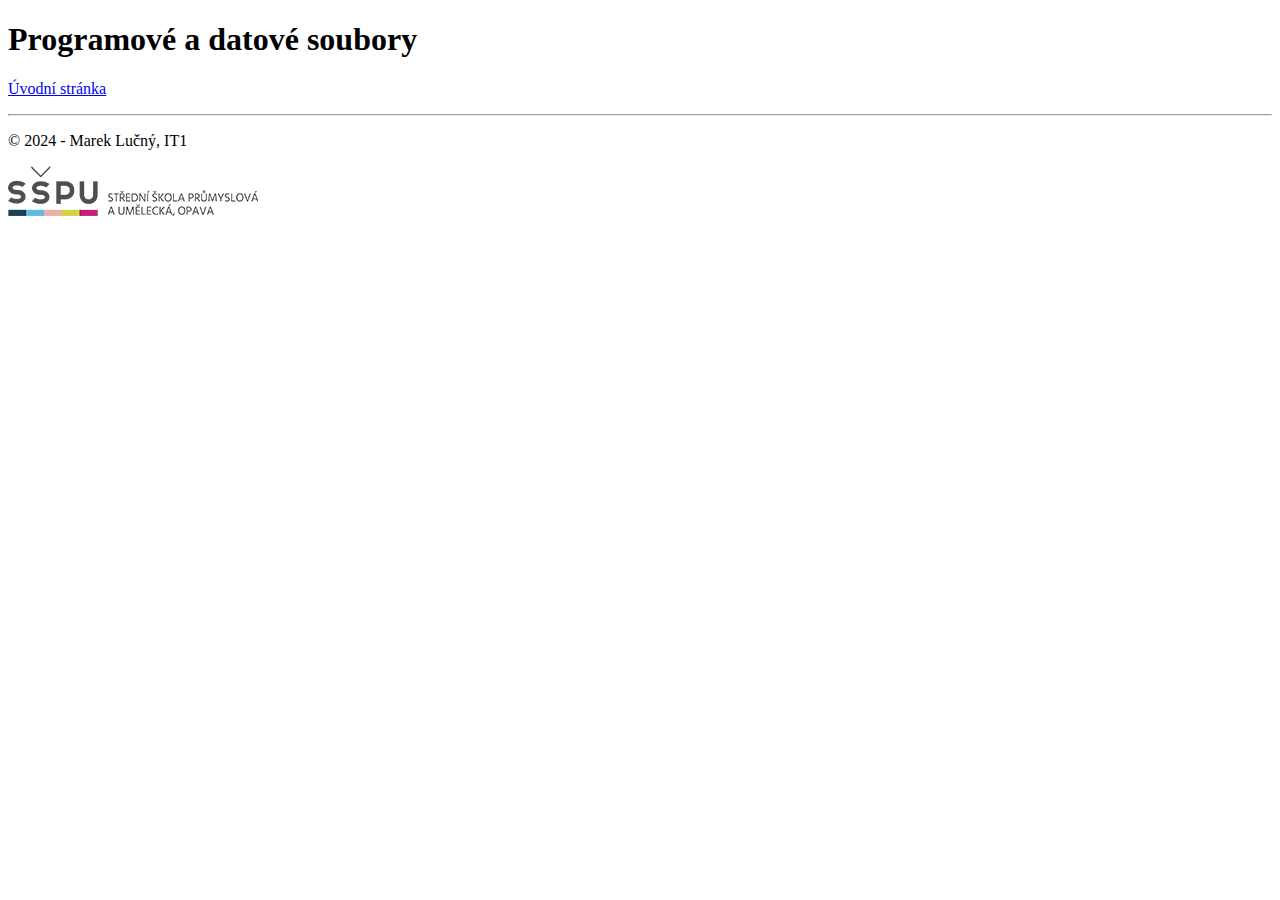
==== a/index.html @ e668b0b9 "Add files via upload" ====
<!DOCTYPE html>
<html lang="cs">
<head>
    <meta charset="UTF-8">
    <meta name="viewport" content="width=device-width, initial-scale=1.0">
    <title>Programové a datové soubory</title>
</head>
<body>
    <header>
        <h1>Programové a datové soubory</h1>
        <p><a href="../index.html">Úvodní stránka</a></p>
    </header>
    <main>

    </main>
    <footer>
        <hr>
        <p>&copy; 2024 - Marek Lučný, IT1</p>
        <p><img src="../img/skola-logo.png" alt="Školní logo"></p>
    </footer>
</body>
</html>
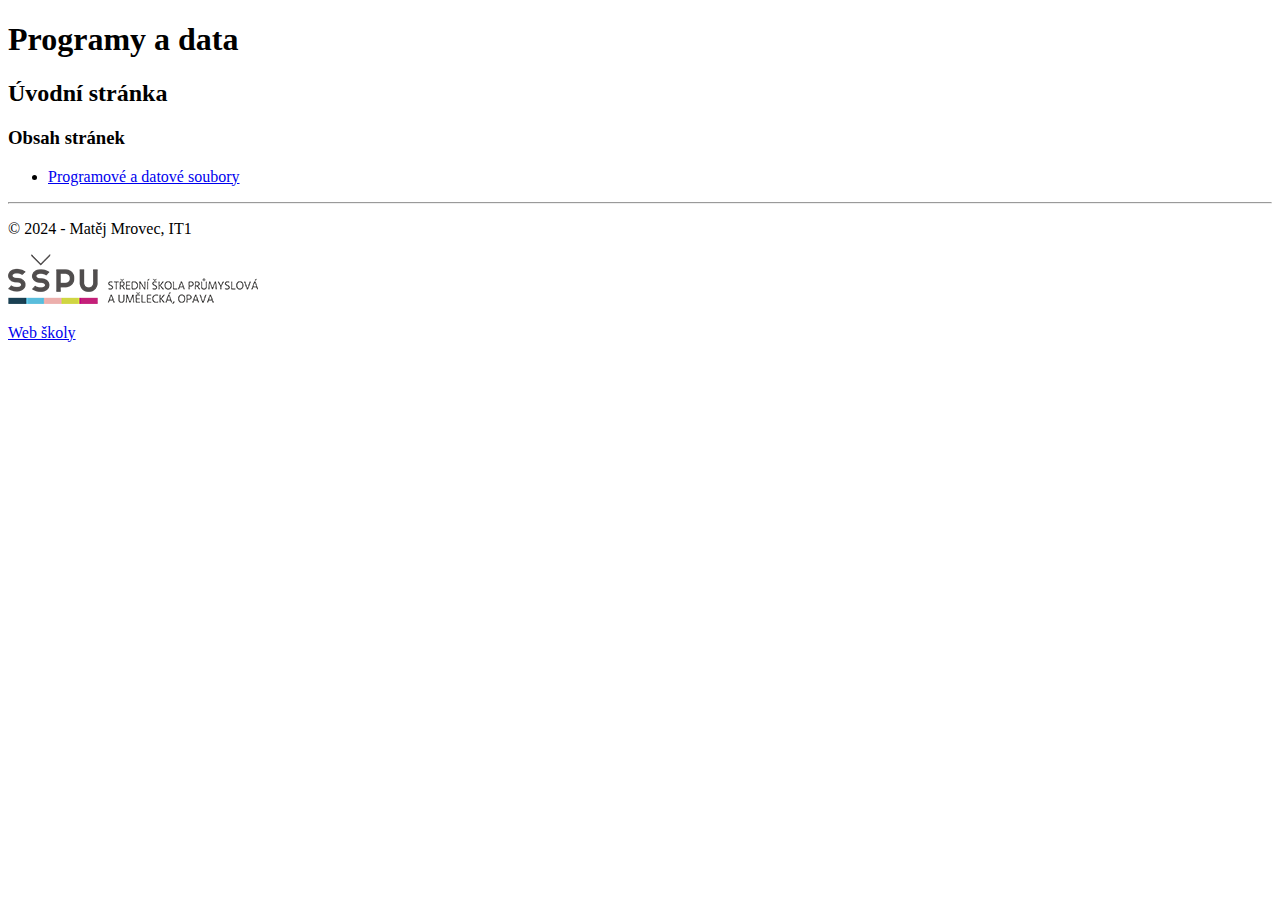
==== commit 71467266: "Add files via upload" ====
--- a/a/index.html
+++ b/a/index.html
@@ -1,22 +1,25 @@
 <!DOCTYPE html>
 <html lang="cs">
+
 <head>
     <meta charset="UTF-8">
     <meta name="viewport" content="width=device-width, initial-scale=1.0">
-    <title>Programové a datové soubory</title>
+    <title>Programy a data | Úvodní stránka</title>
 </head>
+
 <body>
-    <header>
-        <h1>Programové a datové soubory</h1>
-        <p><a href="../index.html">Úvodní stránka</a></p>
-    </header>
-    <main>
-
-    </main>
+    <h1>Programy a data</h1>
+    <h2>Úvodní stránka</h2>
+    <h3>Obsah stránek</h3>
+    <ul>
+        <li><a href="./a/index.html">Programové a datové soubory</a></li>
+    </ul>
     <footer>
         <hr>
-        <p>&copy; 2024 - Marek Lučný, IT1</p>
-        <p><img src="../img/skola-logo.png" alt="Školní logo"></p>
+        <p>&copy; 2024 - Matěj Mrovec, IT1</p>
+        <p><a href="https://www.sspu-opava.cz" target="_blank"><img src="../img/skola-logo.png" alt="Logo školy"></a></p>
+        <p><a href="https://www.sspu-opava.cz" target="_blank">Web školy</a></p>
     </footer>
 </body>
+
 </html>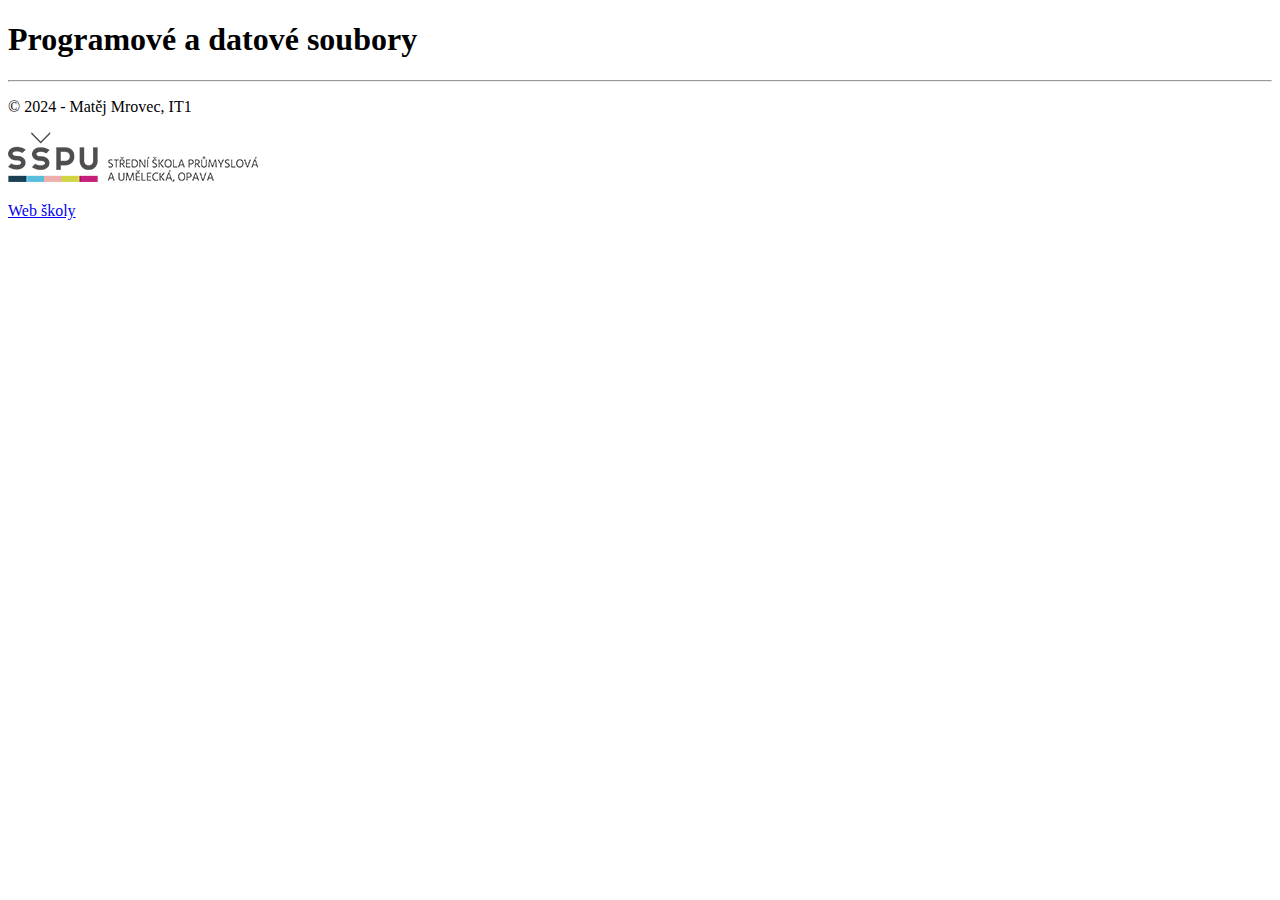
==== commit 68c5bbe5: "Add files via upload" ====
--- a/a/index.html
+++ b/a/index.html
@@ -1,25 +1,23 @@
 <!DOCTYPE html>
-<html lang="cs">
-
+<html lang="en">
 <head>
     <meta charset="UTF-8">
     <meta name="viewport" content="width=device-width, initial-scale=1.0">
-    <title>Programy a data | Úvodní stránka</title>
+    <title> Programové a datové soubory</title>
 </head>
+<body>
+    <header>
+<h1> Programové a datové soubory</h1>
+<p><a href="../index.html"></a></p>
+    </header>
+    <main>
 
-<body>
-    <h1>Programy a data</h1>
-    <h2>Úvodní stránka</h2>
-    <h3>Obsah stránek</h3>
-    <ul>
-        <li><a href="./a/index.html">Programové a datové soubory</a></li>
-    </ul>
+    </main>
     <footer>
-        <hr>
-        <p>&copy; 2024 - Matěj Mrovec, IT1</p>
-        <p><a href="https://www.sspu-opava.cz" target="_blank"><img src="../img/skola-logo.png" alt="Logo školy"></a></p>
-        <p><a href="https://www.sspu-opava.cz" target="_blank">Web školy</a></p>
+<hr>
+<p>&copy; 2024 - Matěj Mrovec, IT1</p>
+<p><a href="https://www.sspu-opava.cz" target="_blank"><img src="../img/skola-logo.png" alt="Logo školy"></a></p>
+<p><a href="https://www.sspu-opava.cz" target="_blank">Web školy</a></p>
     </footer>
 </body>
-
 </html>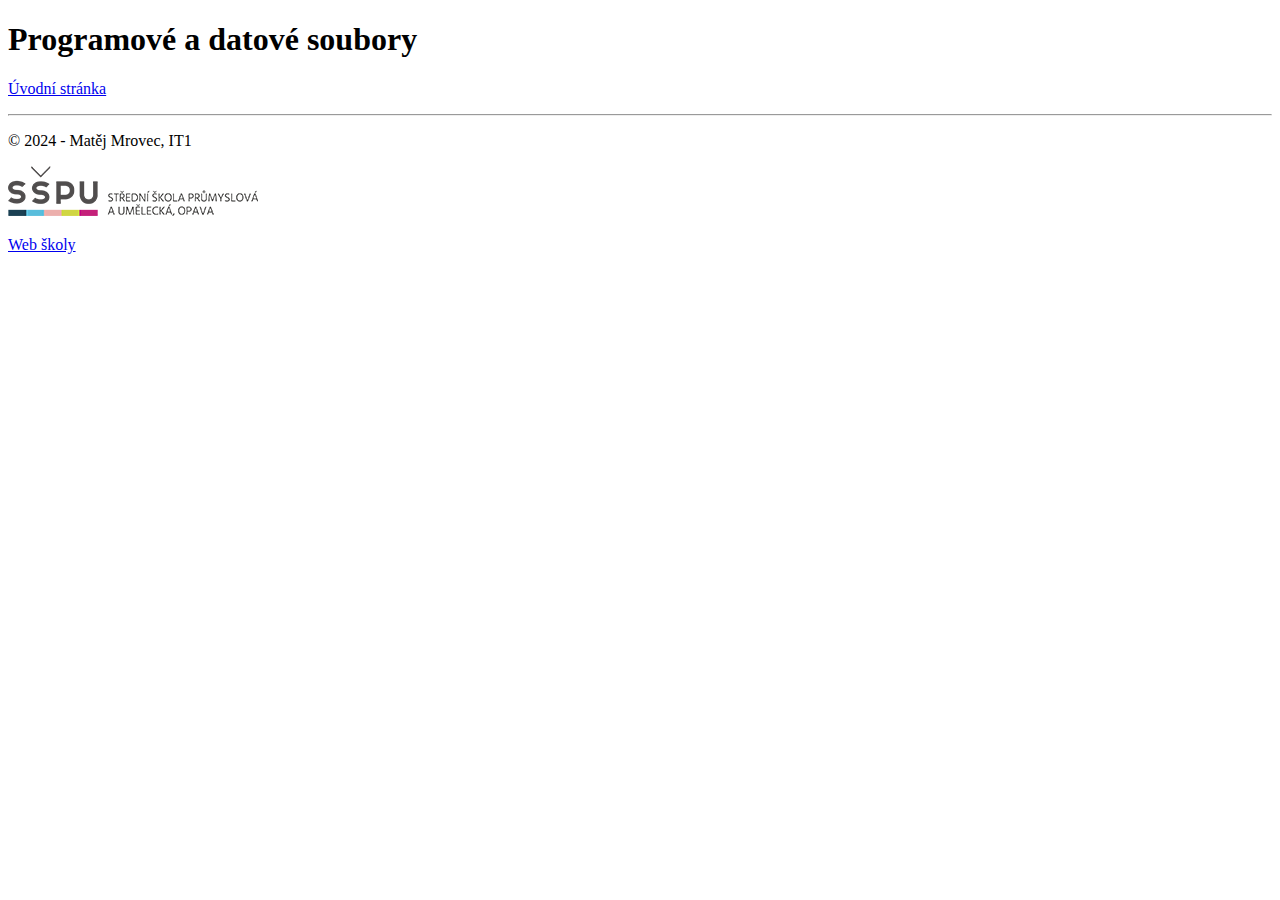
==== commit 9172d7fe: "Update index.html" ====
--- a/a/index.html
+++ b/a/index.html
@@ -8,7 +8,7 @@
 <body>
     <header>
 <h1> Programové a datové soubory</h1>
-<p><a href="../index.html"></a></p>
+<p><a href="../index.html">Úvodní stránka</a></p>
     </header>
     <main>
 
@@ -20,4 +20,4 @@
 <p><a href="https://www.sspu-opava.cz" target="_blank">Web školy</a></p>
     </footer>
 </body>
-</html>+</html>
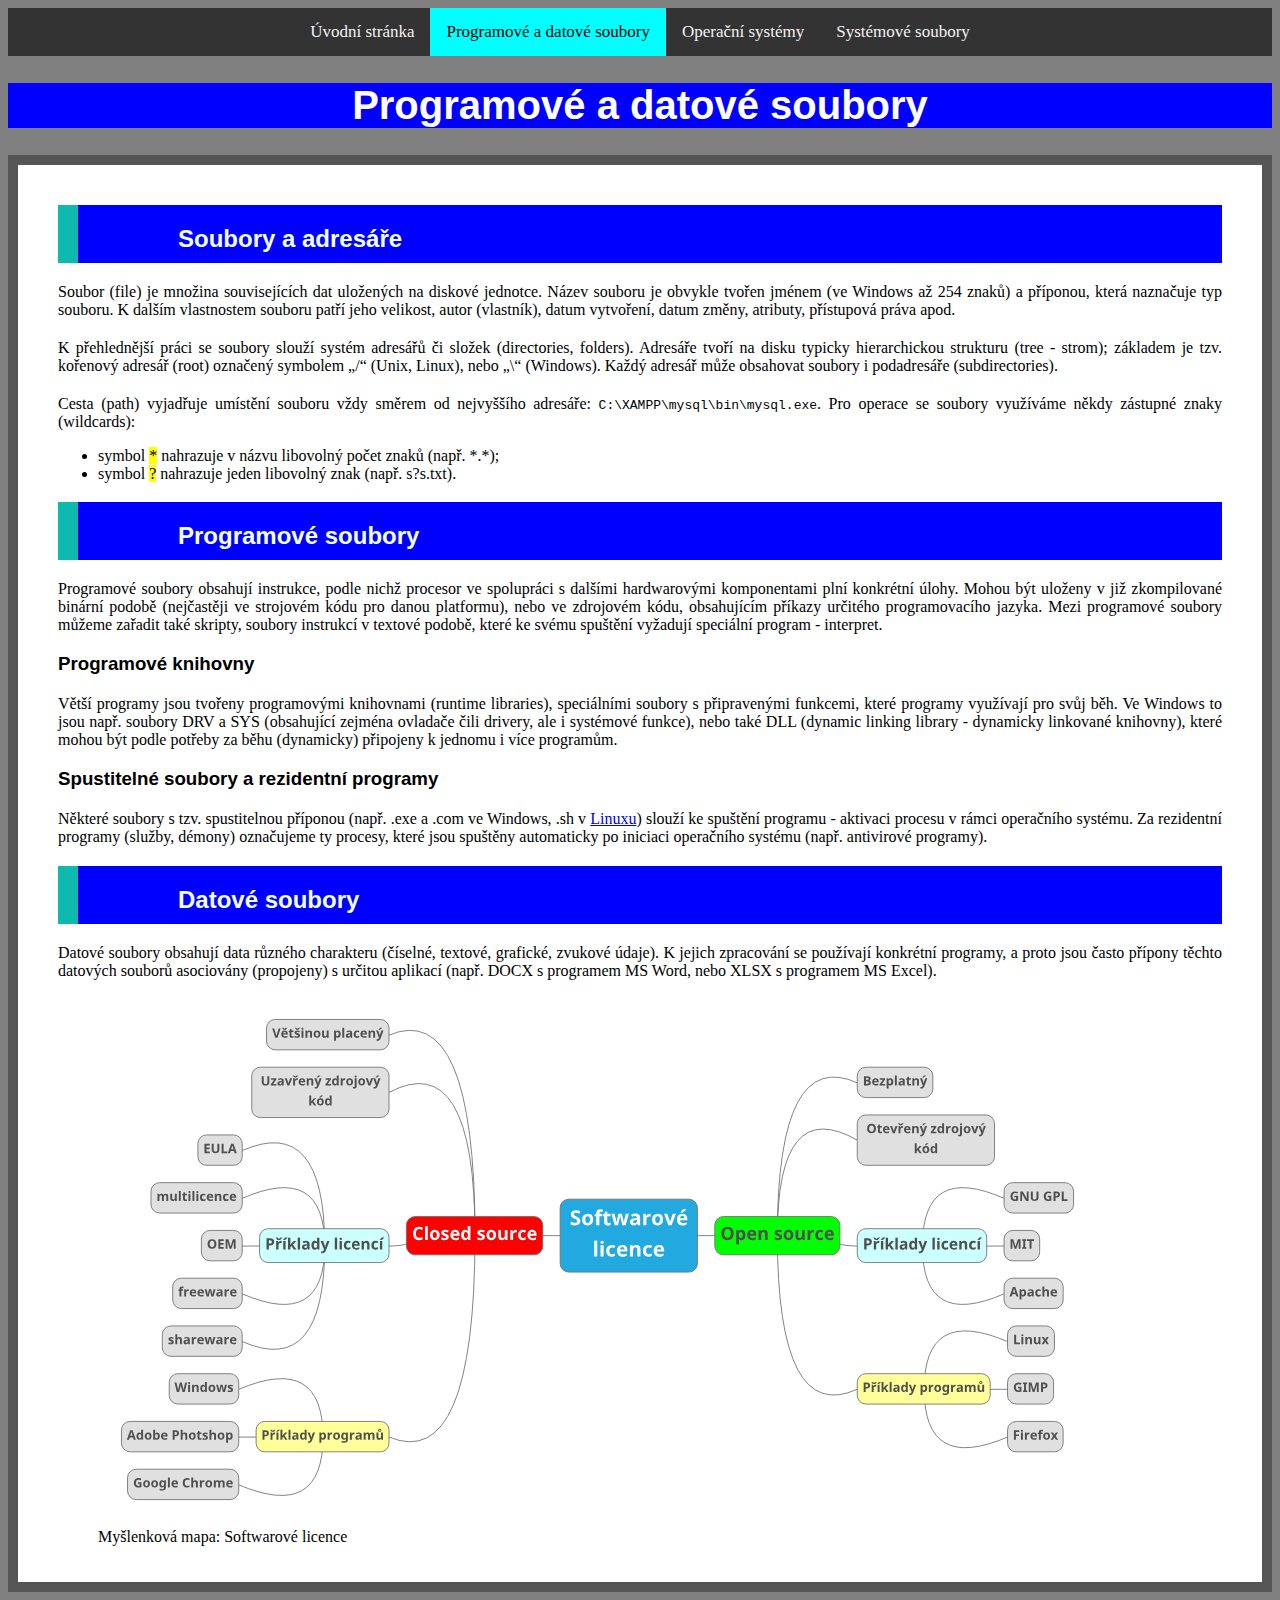
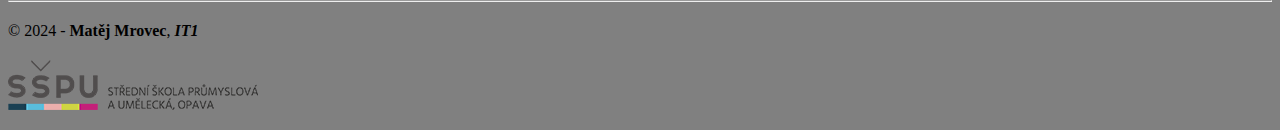
==== commit 5f4f0765: "Add files via upload" ====
--- a/a/index.html
+++ b/a/index.html
@@ -1,23 +1,73 @@
 <!DOCTYPE html>
-<html lang="en">
+<html lang="cs">
+
 <head>
     <meta charset="UTF-8">
     <meta name="viewport" content="width=device-width, initial-scale=1.0">
-    <title> Programové a datové soubory</title>
+    <title>Programové a datové soubory</title>
+    <link rel="stylesheet" href="../css/styly.css">
 </head>
+
 <body>
+    <nav class="topnav">
+            <a href="../index.html">Úvodní stránka</a>
+            <a class="active" href="./index.html">Programové a datové soubory</a>
+            <a href="#contact">Operační systémy</a>
+            <a href="#about">Systémové soubory </a>
+    </nav>
     <header>
-<h1> Programové a datové soubory</h1>
-<p><a href="../index.html">Úvodní stránka</a></p>
+        <h1>Programové a datové soubory</h1>
     </header>
     <main>
-
+        <h2 id="soubory-a-adresare">Soubory a adresáře</h2>
+        <p>Soubor (file) je množina souvisejících dat uložených na diskové jednotce. Název souboru je obvykle tvořen
+            jménem
+            (ve Windows až 254 znaků) a příponou, která naznačuje typ souboru. K dalším vlastnostem souboru patří jeho
+            velikost, autor (vlastník), datum vytvoření, datum změny, atributy, přístupová práva apod.</p>
+        <p>K přehlednější práci se soubory slouží systém adresářů či složek (directories, folders). Adresáře tvoří na
+            disku
+            typicky hierarchickou strukturu (tree - strom); základem je tzv. kořenový adresář (root) označený symbolem
+            „/“
+            (Unix, Linux), nebo „\“ (Windows). Každý adresář může obsahovat soubory i podadresáře (subdirectories).</p>
+        <p>Cesta (path) vyjadřuje umístění souboru vždy směrem od nejvyššího adresáře:
+            <code>C:\XAMPP\mysql\bin\mysql.exe</code>.
+            Pro operace se soubory využíváme někdy zástupné znaky (wildcards):</p>
+        <ul>
+            <li>symbol <mark>*</mark> nahrazuje v názvu libovolný počet znaků (např. *.*);</li>
+            <li>symbol <mark>?</mark> nahrazuje jeden libovolný znak (např. s?s.txt).</li>
+        </ul>
+        <h2 id="programove-soubory">Programové soubory</h2>
+        <p>Programové soubory obsahují instrukce, podle nichž procesor ve spolupráci s dalšími hardwarovými komponentami
+            plní konkrétní úlohy. Mohou být uloženy v již zkompilované binární podobě (nejčastěji ve strojovém kódu pro
+            danou platformu), nebo ve zdrojovém kódu, obsahujícím příkazy určitého programovacího jazyka. Mezi
+            programové soubory můžeme zařadit také skripty, soubory instrukcí v textové podobě, které ke svému spuštění
+            vyžadují speciální program - interpret.</p>
+        <h3>Programové knihovny</h3>
+        <p>Větší programy jsou tvořeny programovými knihovnami (runtime libraries), speciálními soubory s připravenými
+            funkcemi, které programy využívají pro svůj běh. Ve Windows to jsou např. soubory DRV a SYS (obsahující
+            zejména ovladače čili drivery, ale i systémové funkce), nebo také DLL (dynamic linking library - dynamicky
+            linkované knihovny), které mohou být podle potřeby za běhu (dynamicky) připojeny k jednomu i více programům.
+        </p>
+        <h3>Spustitelné soubory a rezidentní programy</h3>
+        <p>Některé soubory s tzv. spustitelnou příponou (např. .exe a .com ve Windows, .sh v 
+            <a href="https://cs.wikipedia.org/wiki/Linux" target="_blank">Linuxu</a>) slouží ke spuštění
+            programu - aktivaci procesu v rámci operačního systému. Za rezidentní programy (služby, démony) označujeme
+            ty procesy, které jsou spuštěny automaticky po iniciaci operačního systému (např. antivirové programy).</p>
+        <h2 id="datove-soubory">Datové soubory</h2>
+        <p>Datové soubory obsahují data různého charakteru (číselné, textové, grafické, zvukové údaje). K jejich
+            zpracování se používají konkrétní programy, a proto jsou často přípony těchto datových souborů asociovány
+            (propojeny) s určitou aplikací (např. DOCX s programem MS Word, nebo XLSX s programem MS Excel).</p>
+        <figure>
+            <img src="../img/licence.svg" alt="Softwarové licence" width="1000">
+            <figcaption>Myšlenková mapa: Softwarové licence</figcaption>
+        </figure>    
     </main>
     <footer>
-<hr>
-<p>&copy; 2024 - Matěj Mrovec, IT1</p>
-<p><a href="https://www.sspu-opava.cz" target="_blank"><img src="../img/skola-logo.png" alt="Logo školy"></a></p>
-<p><a href="https://www.sspu-opava.cz" target="_blank">Web školy</a></p>
+        <hr>
+        <p>&copy; 2024 - <b>Matěj Mrovec</b>, <b><i>IT1</i></b></p>
+        <p><a href="https://www.sspu-opava.cz" target="_blank"><img src="../img/skola-logo.png" alt="Školní logo"></a>
+        </p>
     </footer>
 </body>
-</html>
+
+</html>--- a/css/styly.css
+++ b/css/styly.css
@@ -0,0 +1,67 @@
+body {
+    background-color: gray;
+}
+
+header {
+    background-color: blue;
+    color: white;
+
+
+}
+
+main{
+    background-color: white;
+    max-width: 1200px;
+    margin: auto;
+    padding: 20px 40px;
+    border: 10px solid #555;
+}
+
+
+h1, h2, h3 {
+    font-family: Arial, Helvetica, sans-serif;
+}
+h1 {
+    color: white;
+    font-size: 250%;
+    text-align: center;
+}
+h2 {
+    background-color: blue;
+    color:azure;
+    padding: 20px 0 10px 100px;
+    border-left: 20px solid rgb(14, 185, 173);
+}
+p {
+    text-align: justify;
+    margin-top: 20px;
+}
+
+/* Add a black background color to the top navigation */
+.topnav {
+    background-color: #333;
+    overflow: hidden;
+    display: flex;
+    justify-content: center;
+}
+
+  /* Style the links inside the navigation bar */
+.topnav a {
+    float: left;
+    color: #f2f2f2;
+    text-align: center;
+    padding: 14px 16px;
+    text-decoration: none;
+    font-size: 17px;
+}
+
+  /* Change the color of links on hover */
+.topnav a:hover {
+    background-color: #ddd;
+    color: black;
+}
+  /* Add a color to the active/current link */
+.topnav a.active {
+    background-color: cyan;
+    color: black;
+}
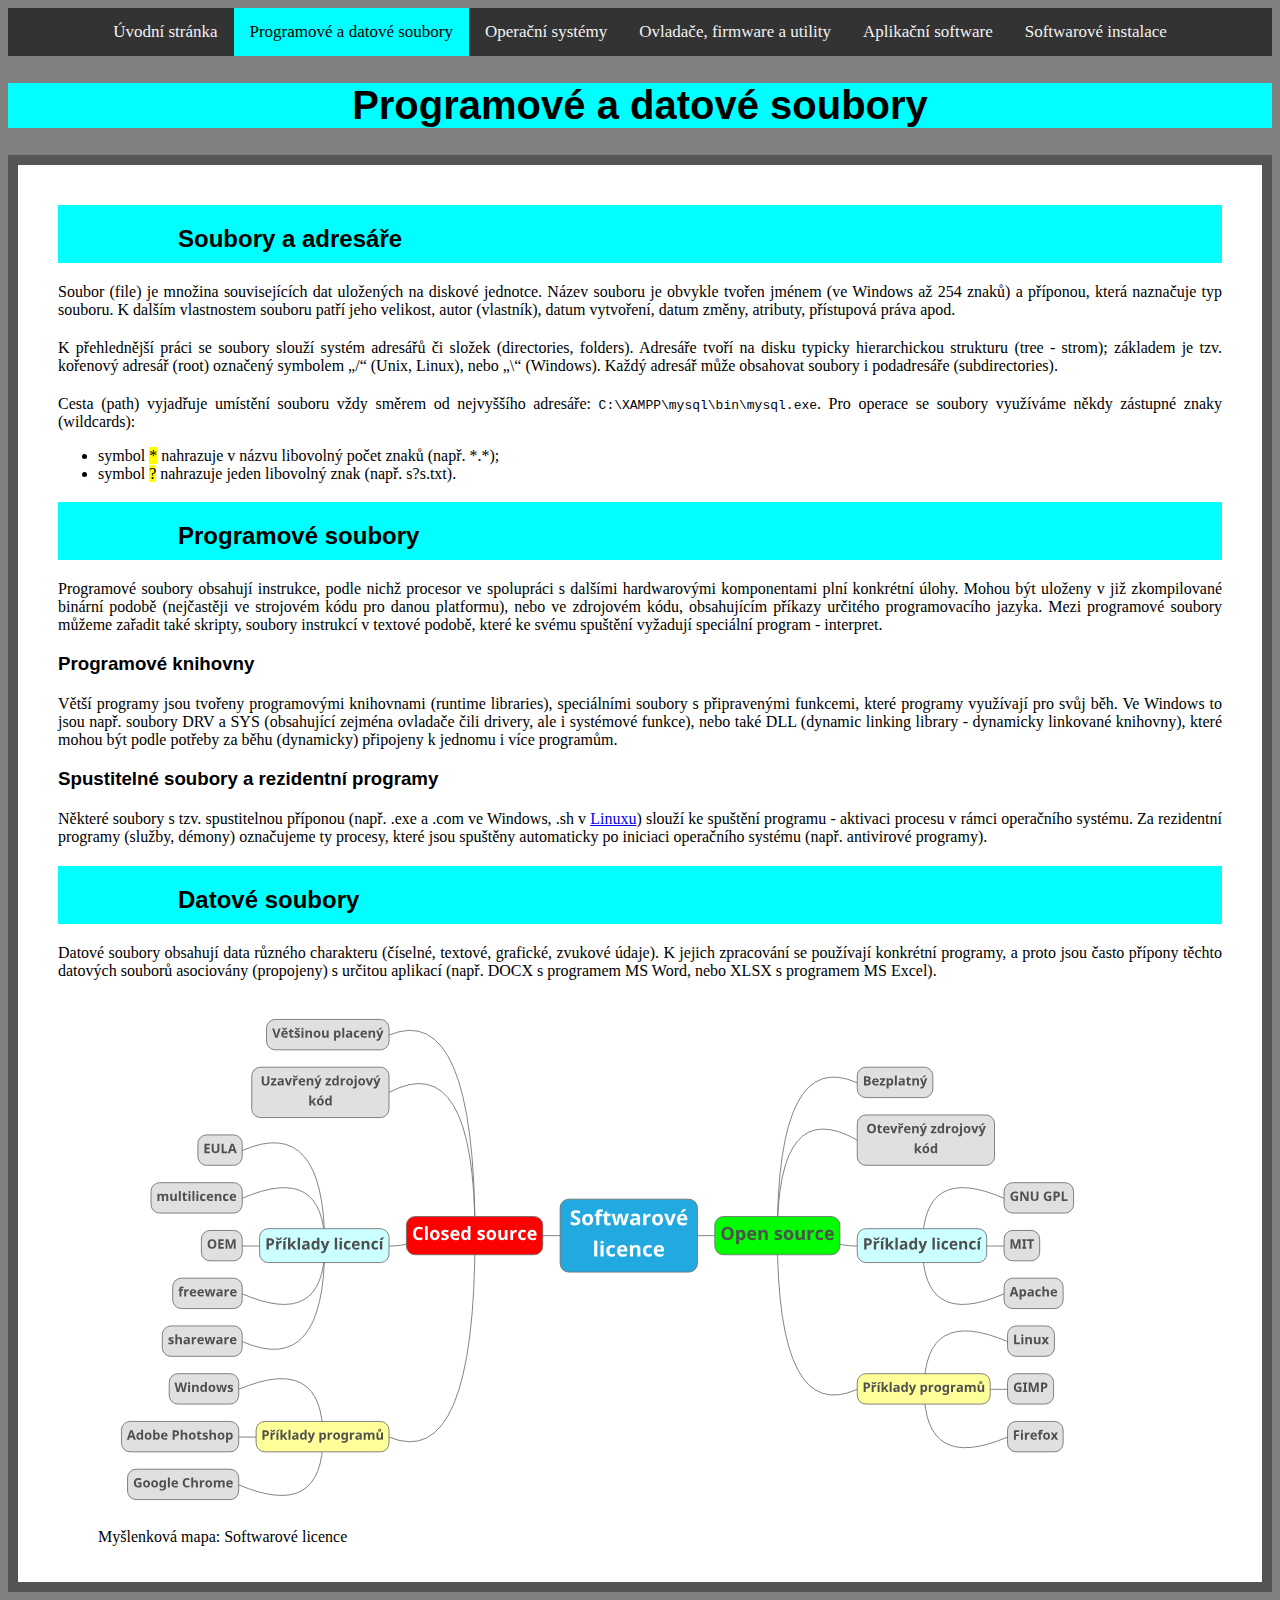
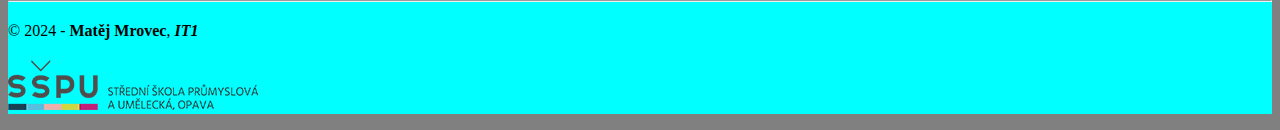
==== commit 3f54109b: "Add files via upload" ====
--- a/a/index.html
+++ b/a/index.html
@@ -12,8 +12,10 @@
     <nav class="topnav">
             <a href="../index.html">Úvodní stránka</a>
             <a class="active" href="./index.html">Programové a datové soubory</a>
-            <a href="#contact">Operační systémy</a>
-            <a href="#about">Systémové soubory </a>
+            <a href="operacni.html">Operační systémy</a>
+            <a href="ovladace.html">Ovladače, firmware a utility</a>
+            <a href="aplikacni-software.html">Aplikační software</a>
+            <a href="software-inst.html">Softwarové instalace</a>
     </nav>
     <header>
         <h1>Programové a datové soubory</h1>
--- a/css/styly.css
+++ b/css/styly.css
@@ -3,8 +3,8 @@
 }
 
 header {
-    background-color: blue;
-    color: white;
+    background-color: cyan;
+    color: black;
 
 
 }
@@ -22,15 +22,15 @@
     font-family: Arial, Helvetica, sans-serif;
 }
 h1 {
-    color: white;
+    color: black;
     font-size: 250%;
     text-align: center;
 }
 h2 {
-    background-color: blue;
-    color:azure;
+    background-color: cyan;
+    color:black;
     padding: 20px 0 10px 100px;
-    border-left: 20px solid rgb(14, 185, 173);
+    border-left: 20px solid cyan;
 }
 p {
     text-align: justify;
@@ -65,3 +65,8 @@
     background-color: cyan;
     color: black;
 }
+
+footer {
+    background-color: cyan;
+    color: black;
+}
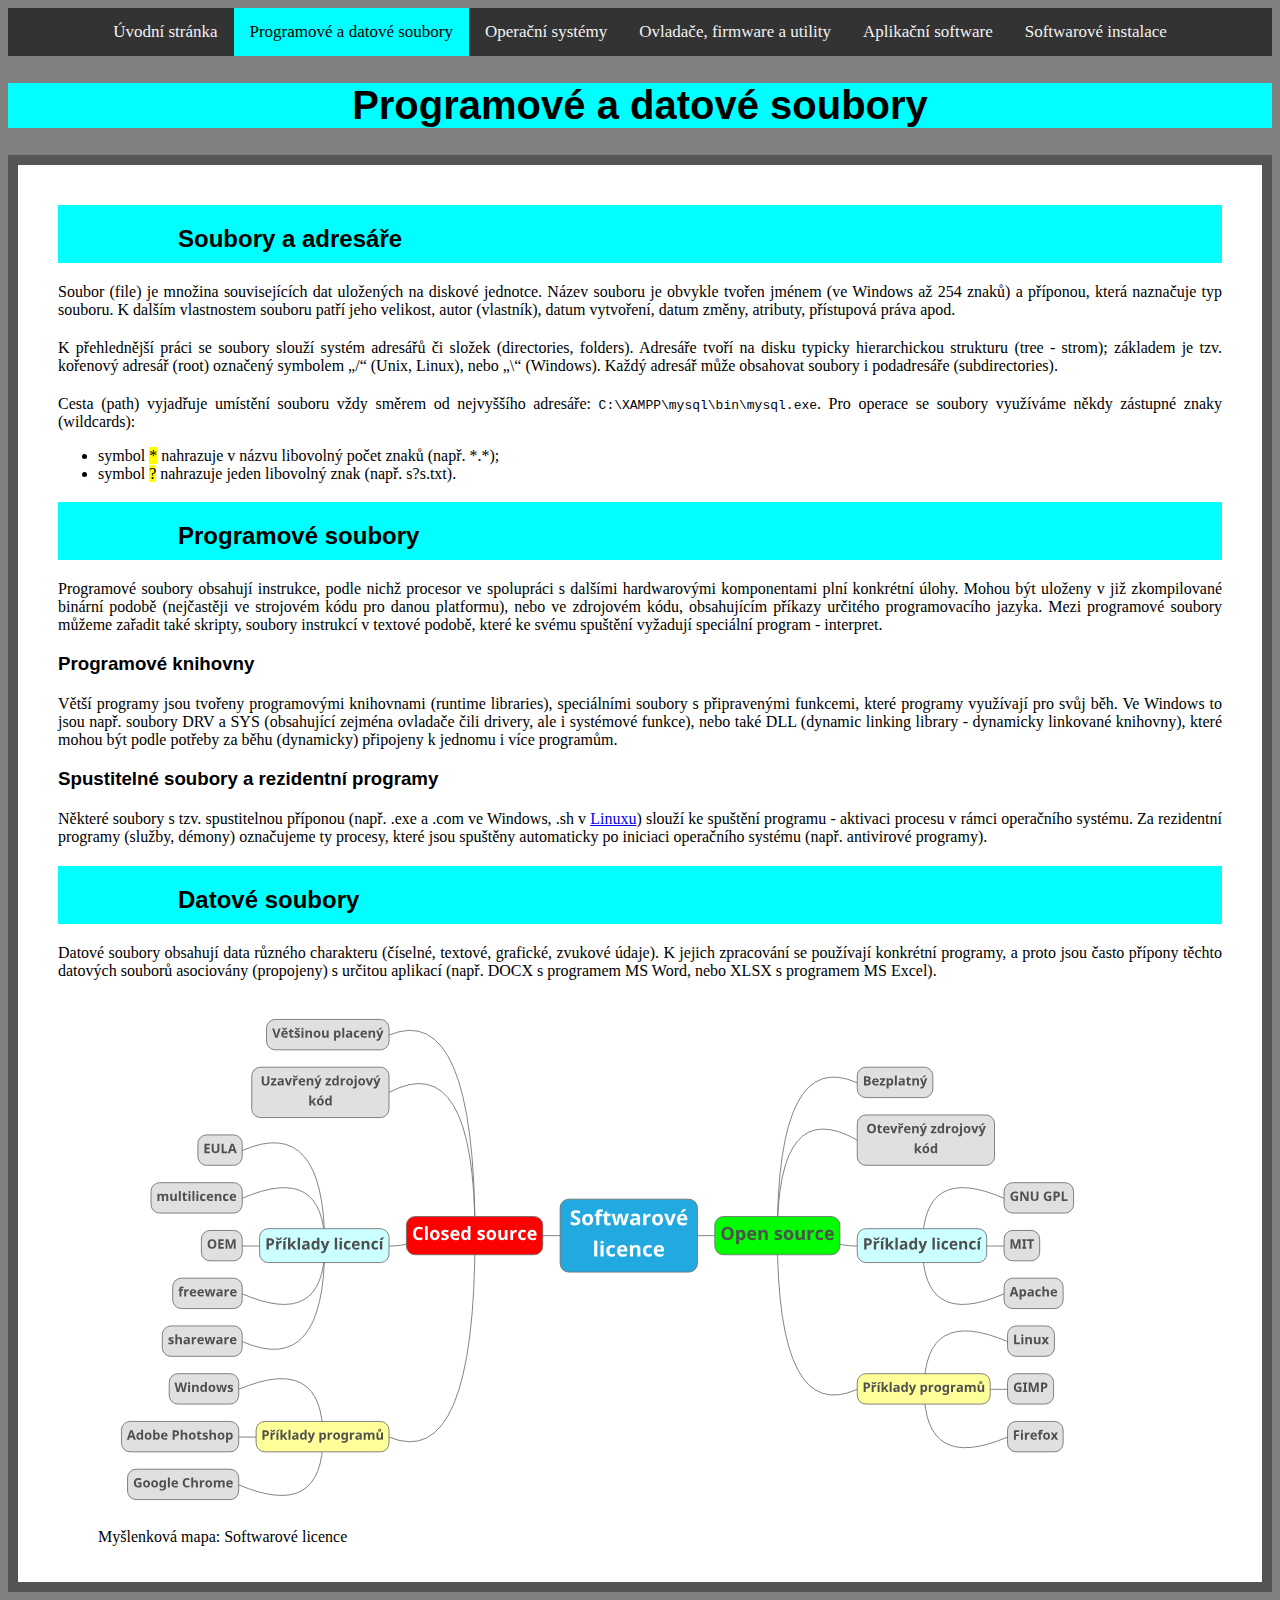
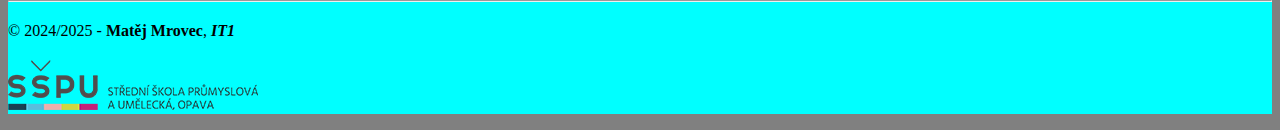
==== commit d98f9666: "index.html" ====
--- a/a/index.html
+++ b/a/index.html
@@ -66,10 +66,10 @@
     </main>
     <footer>
         <hr>
-        <p>&copy; 2024 - <b>Matěj Mrovec</b>, <b><i>IT1</i></b></p>
+        <p>&copy; 2024/2025 - <b>Matěj Mrovec</b>, <b><i>IT1</i></b></p>
         <p><a href="https://www.sspu-opava.cz" target="_blank"><img src="../img/skola-logo.png" alt="Školní logo"></a>
         </p>
     </footer>
 </body>
 
-</html>+</html>
